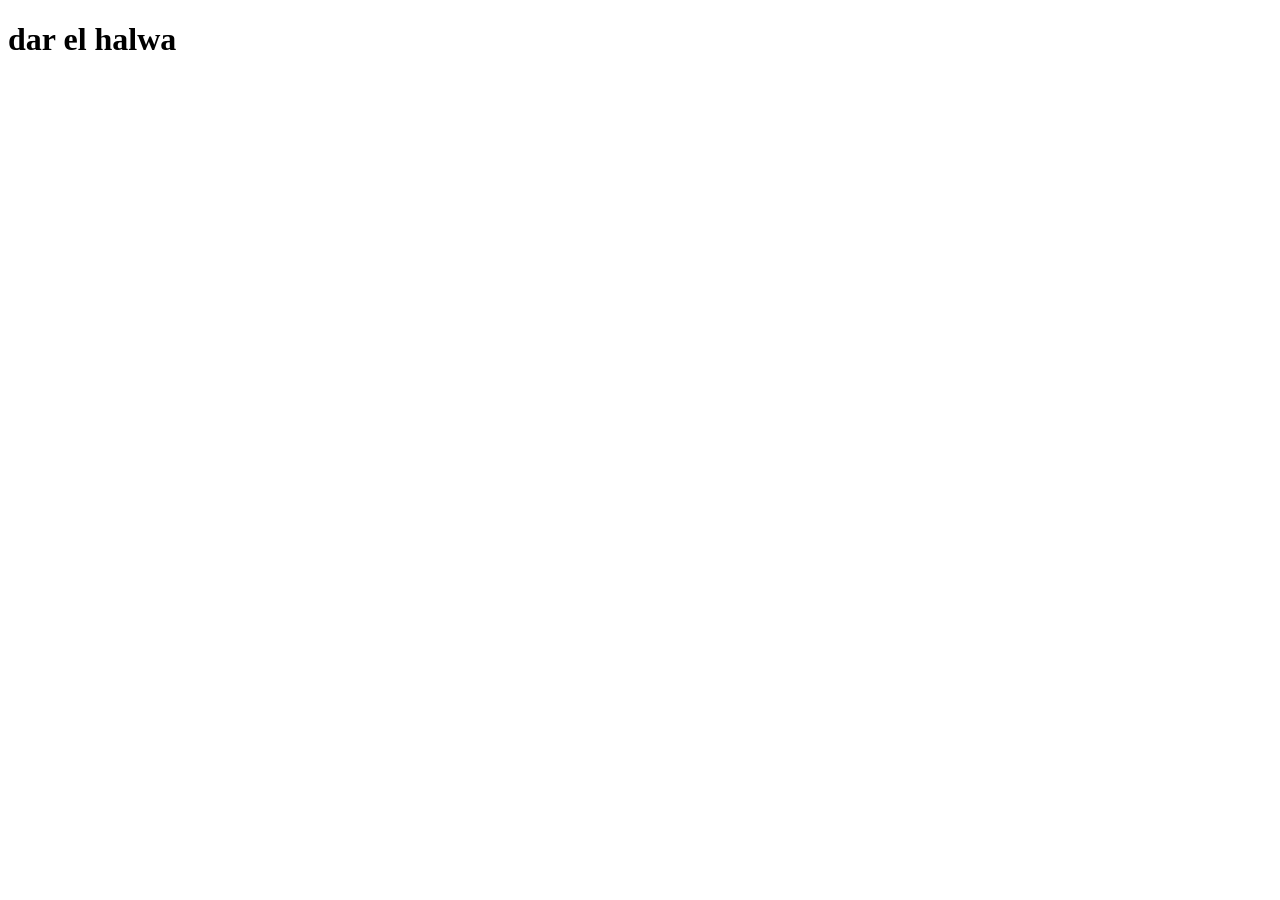
==== index.html @ 50307825 "Initialiser le projet Dar El Halwa" ====
<!DOCTYPE html>
<html lang="fr">
<head>
    <meta charset="UTF-8">
    <meta name="viewport" content="width=device-width, initial-scale=1.0">
    <title>Dar El Halwa — Pâtisserie fine tunisienne</title>
</head>
<body>
    <h1>dar el halwa</h1>
    
</body>
</html>
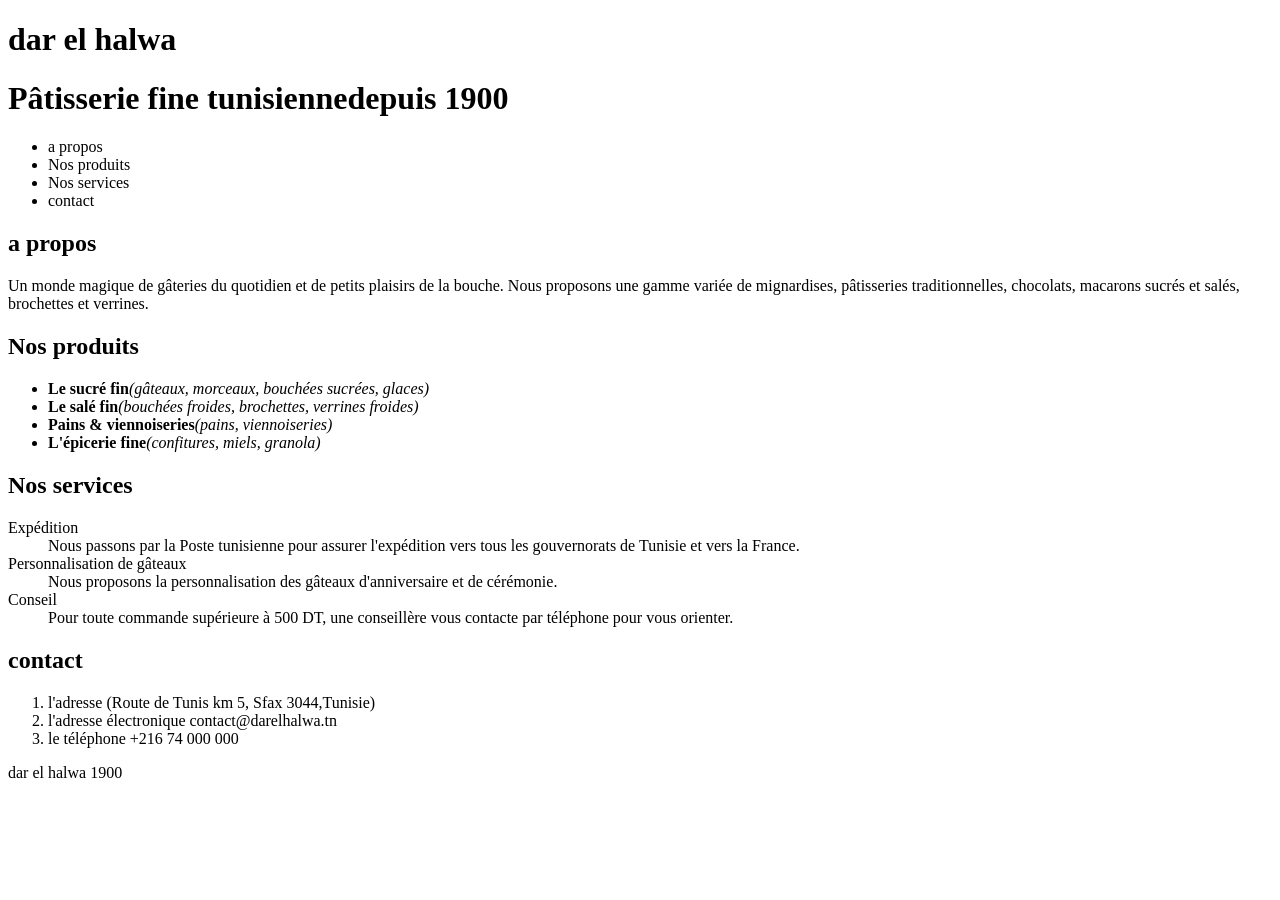
==== commit 3eb04018: "Valider la structure HTML5" ====
--- a/index.html
+++ b/index.html
@@ -7,6 +7,58 @@
 </head>
 <body>
     <h1>dar el halwa</h1>
+    <header><h1>Pâtisserie fine tunisiennedepuis 1900</h1></header>
+    <nav>
+        <ul>
+            <li>a propos</li>
+            <li>Nos produits</li>
+            <li>Nos services</li>
+            <li>contact</li>
+        </ul>
+
+    </nav>
+    <main>
+        <section id="propos">
+            <h2>a propos</h2>
+            <p>Un monde magique de gâteries du quotidien et de petits plaisirs de la bouche. Nous proposons
+             une gamme variée de mignardises, pâtisseries traditionnelles, chocolats, macarons sucrés et
+             salés, brochettes et verrines.</p>
+        </section>
+        <section id="produits">
+            <h2>Nos produits</h2>
+            <ul>
+                <li><strong>Le sucré fin</strong><em>(gâteaux, morceaux, bouchées sucrées, glaces)</em></li>
+                <li><strong>Le salé fin</strong><em>(bouchées froides, brochettes, verrines froides)</em></li>
+                <li><strong>Pains & viennoiseries</strong><em>(pains, viennoiseries)</em></li>
+                <li><strong>L'épicerie fine</strong><em>(confitures, miels, granola)</em></li>
+            </ul>
+        </section>
+        <section id="services">
+            <h2>Nos services</h2>
+            <dl>
+                <dt>Expédition</dt>
+                <dd>Nous passons par la Poste tunisienne pour assurer l'expédition vers tous les gouvernorats
+                de Tunisie et vers la France.</dd>
+                <dt>Personnalisation de gâteaux</dt>
+                <dd>Nous proposons la personnalisation des
+                gâteaux d'anniversaire et de cérémonie.</dd>
+                <dt>Conseil</dt>
+                <dd>Pour toute commande supérieure à 500 DT,
+                une conseillère vous contacte par téléphone
+                pour vous orienter.</dd>
+            </dl>
+        </section>
+        <section id="conntact">
+            <h2>contact</h2>
+            <ol>
+                <li>l'adresse (Route de Tunis km 5, Sfax 3044,Tunisie)</li>
+                <li>l'adresse électronique contact@darelhalwa.tn</li>
+                <li>le téléphone +216 74 000 000</li>
+            </ol>
+        </section>
+    </main>
+    <footer><p>dar el halwa 1900</p></footer>
+
     
 </body>
 </html>
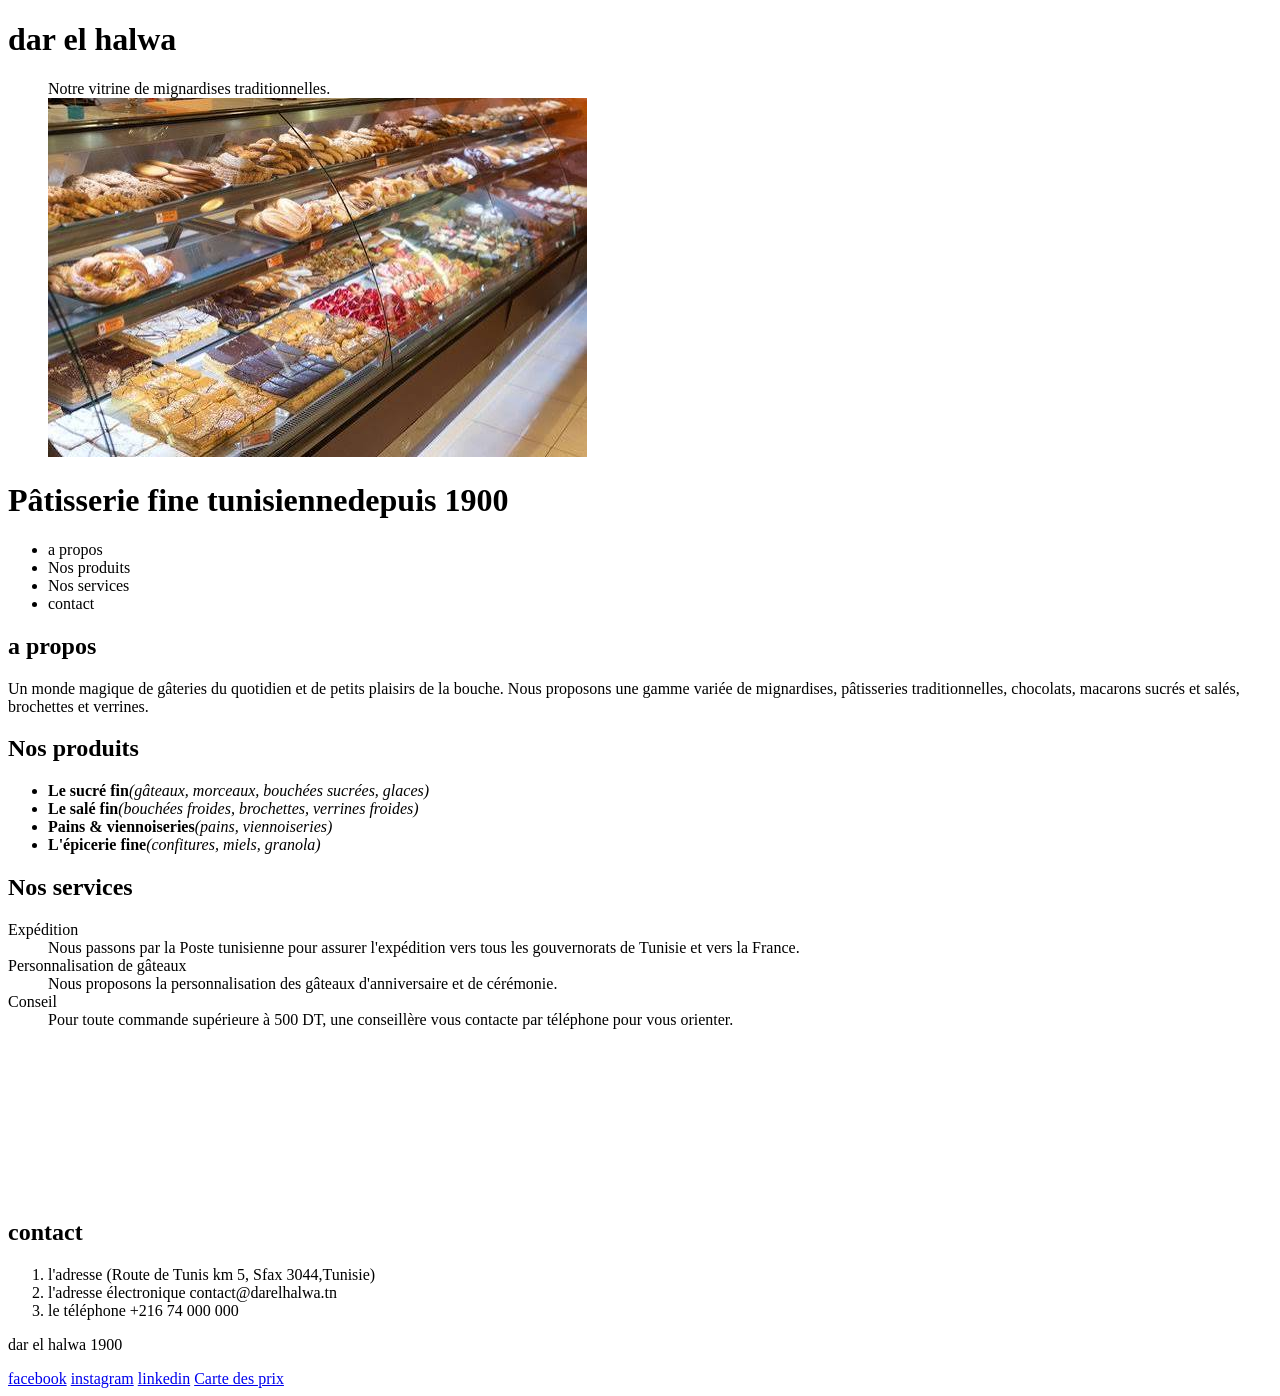
==== commit 3f1941db: "Ajouter l'image et les liens de contact" ====
--- a/index.html
+++ b/index.html
@@ -7,6 +7,11 @@
 </head>
 <body>
     <h1>dar el halwa</h1>
+    <figure>
+        <figcaption>Notre vitrine de mignardises traditionnelles.</figcaption>
+        <img src="images/images (1).jpg" alt="Vitrine garnie de mignardises, cornes de gazelle et makrouds">
+        
+    </figure>
     <header><h1>Pâtisserie fine tunisiennedepuis 1900</h1></header>
     <nav>
         <ul>
@@ -48,6 +53,11 @@
                 pour vous orienter.</dd>
             </dl>
         </section>
+        <section id="temoignages">
+            <video src="vd.mp4"></video>
+
+
+        </section>
         <section id="conntact">
             <h2>contact</h2>
             <ol>
@@ -58,6 +68,10 @@
         </section>
     </main>
     <footer><p>dar el halwa 1900</p></footer>
+    <a href="https://www.facebook.com/darelhalwa">facebook</a> 
+    <a href="https://www.instagram.com/darelhalwa">instagram</a>
+    <a href="https://www.linkedin.com/company/darelhalwa">linkedin</a>
+    <a href="carte.html">Carte des prix</a>
 
     
 </body>
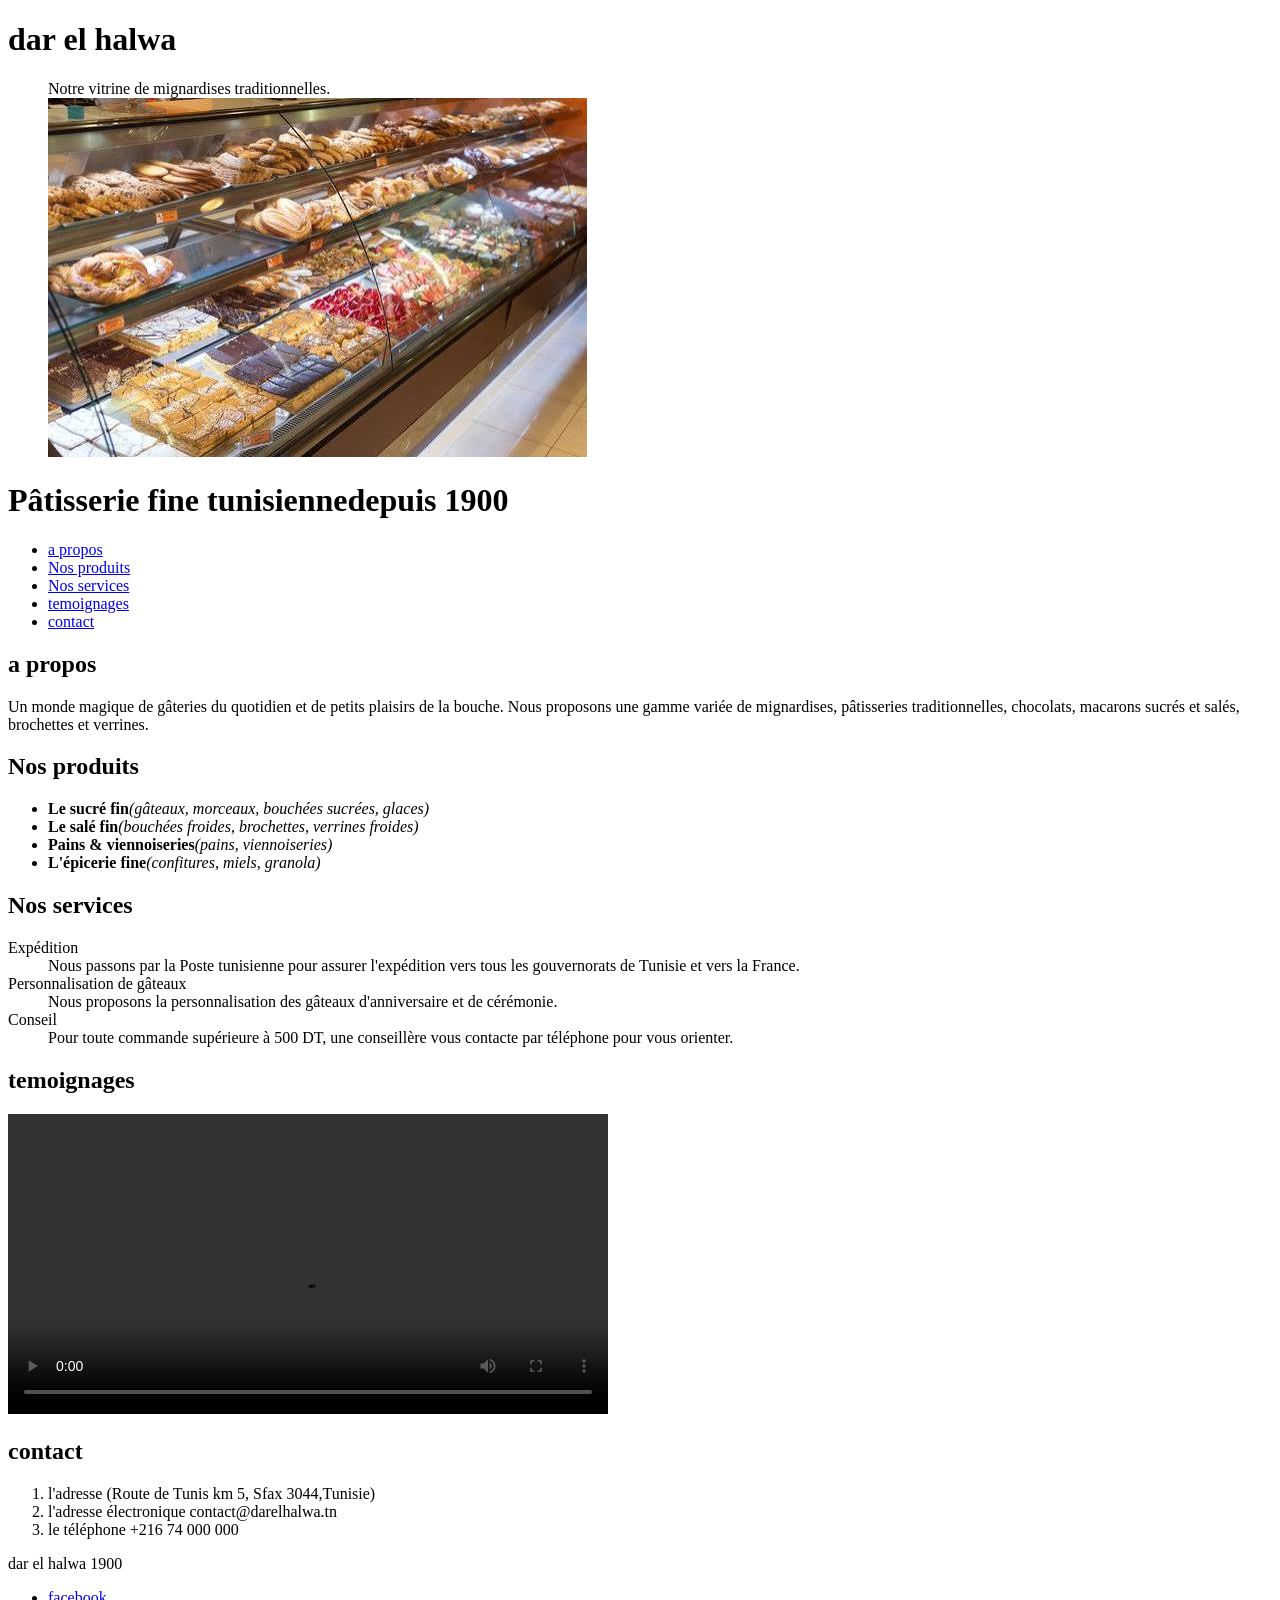
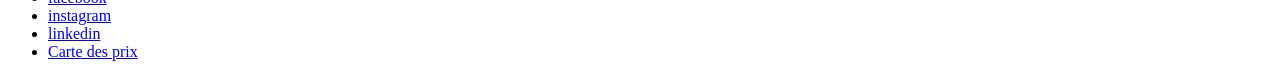
==== commit 16d13f7d: "Update project files" ====
--- a/index.html
+++ b/index.html
@@ -15,10 +15,11 @@
     <header><h1>Pâtisserie fine tunisiennedepuis 1900</h1></header>
     <nav>
         <ul>
-            <li>a propos</li>
-            <li>Nos produits</li>
-            <li>Nos services</li>
-            <li>contact</li>
+            <li><a href="#propos">a propos</a></li>
+            <li><a href="#produits">Nos produits</a></li>
+            <li><a href="#services">Nos services</a></li>
+            <li><a href="#temoignages">temoignages</a></li>
+            <li><a href="#produits">contact</a></li>
         </ul>
 
     </nav>
@@ -54,8 +55,10 @@
             </dl>
         </section>
         <section id="temoignages">
-            <video src="vd.mp4"></video>
-
+            <h1>temoignages</h1>
+            <video controls width="600" src="vd.mp4">
+             Votre navigateur ne supporte pas la lecture de vidéos.
+            </video>
 
         </section>
         <section id="conntact">
@@ -68,10 +71,16 @@
         </section>
     </main>
     <footer><p>dar el halwa 1900</p></footer>
-    <a href="https://www.facebook.com/darelhalwa">facebook</a> 
-    <a href="https://www.instagram.com/darelhalwa">instagram</a>
-    <a href="https://www.linkedin.com/company/darelhalwa">linkedin</a>
-    <a href="carte.html">Carte des prix</a>
+    <ul>
+        <li> <a href="https://www.facebook.com/darelhalwa">facebook</a> </li>
+        <li><a href="https://www.instagram.com/darelhalwa">instagram</a></li>
+        <li><a href="https://www.linkedin.com/company/darelhalwa">linkedin</a></li>
+        <li>  <a href="carte.html">Carte des prix</a></li>
+    </ul>
+   
+    
+    
+  
 
     
 </body>
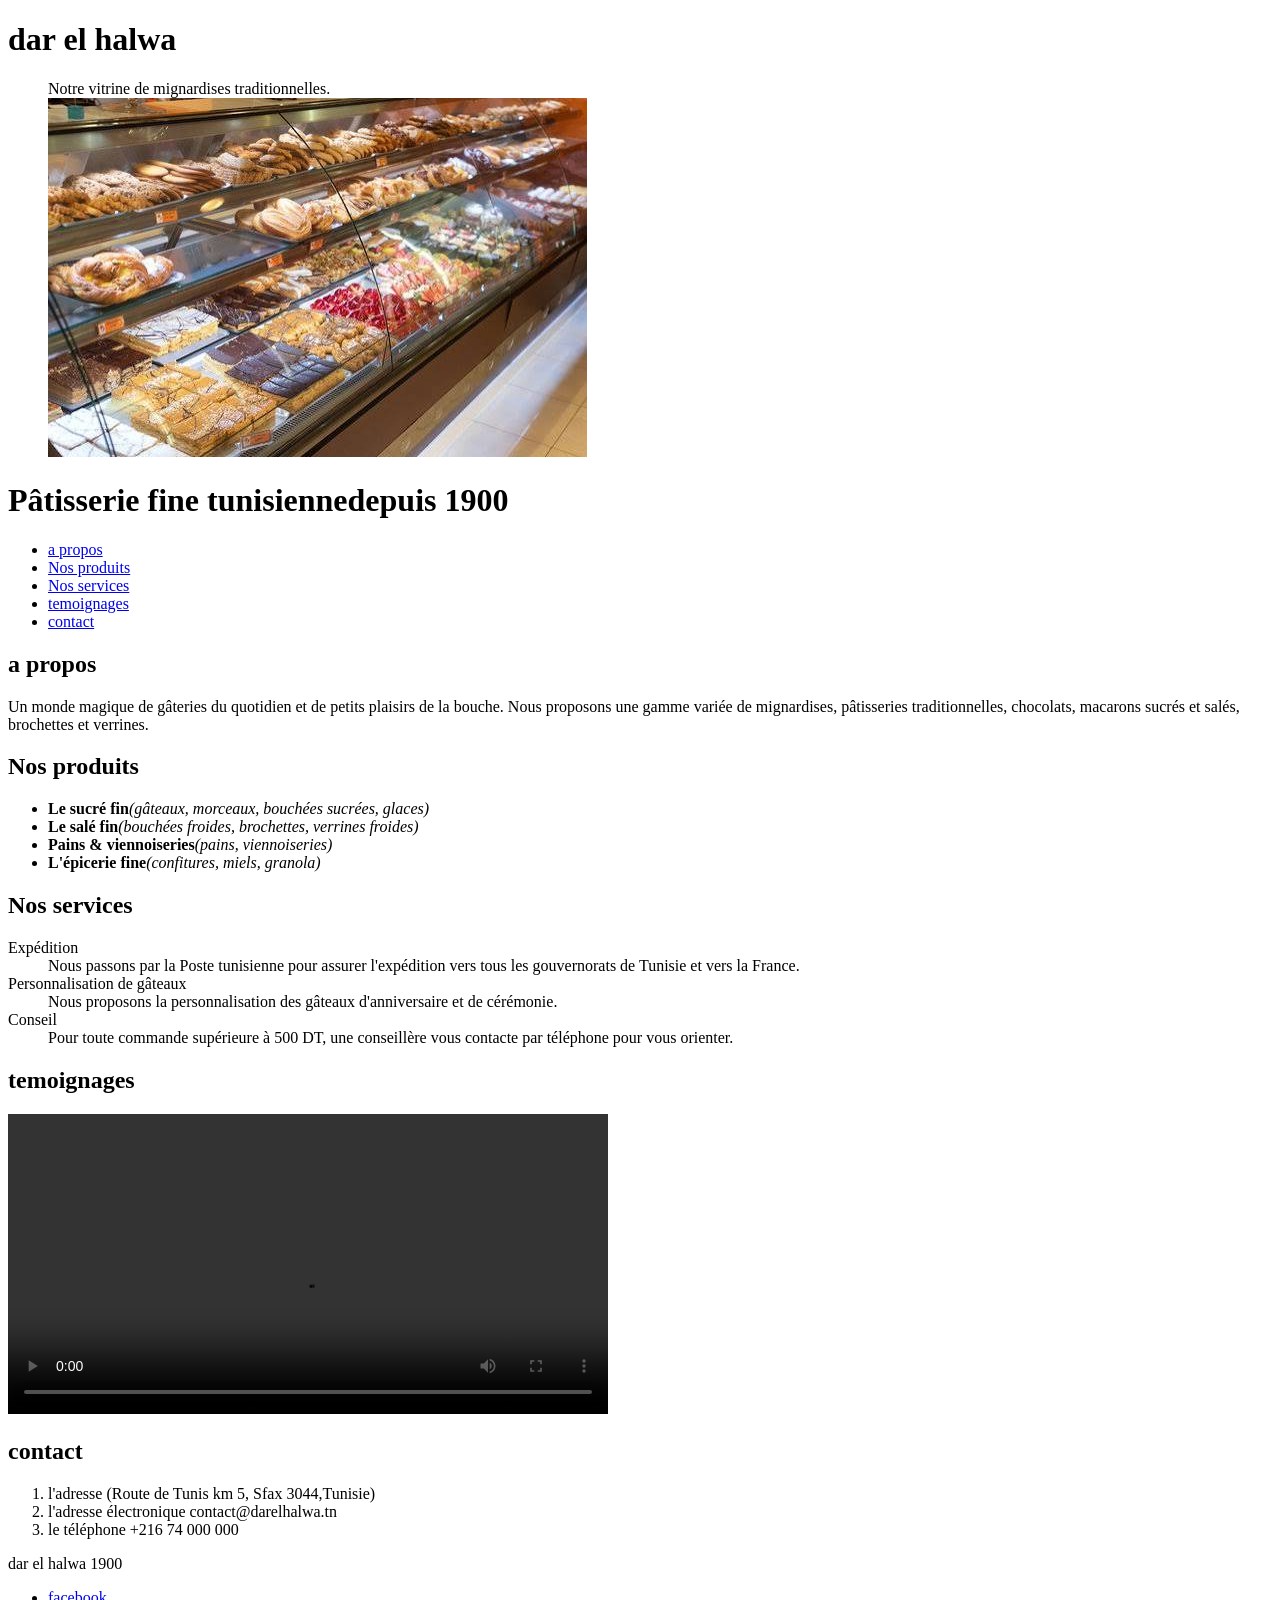
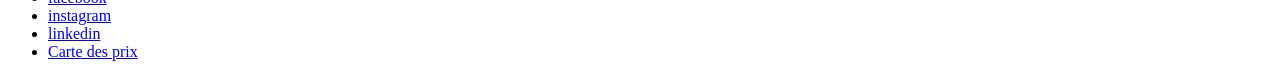
==== commit 8ba5491f: "add new pagem:[commande.html]" ====
--- a/index.html
+++ b/index.html
@@ -56,7 +56,7 @@
         </section>
         <section id="temoignages">
             <h1>temoignages</h1>
-            <video controls width="600" src="vd.mp4">
+            <video controls width="600" src="">
              Votre navigateur ne supporte pas la lecture de vidéos.
             </video>
 
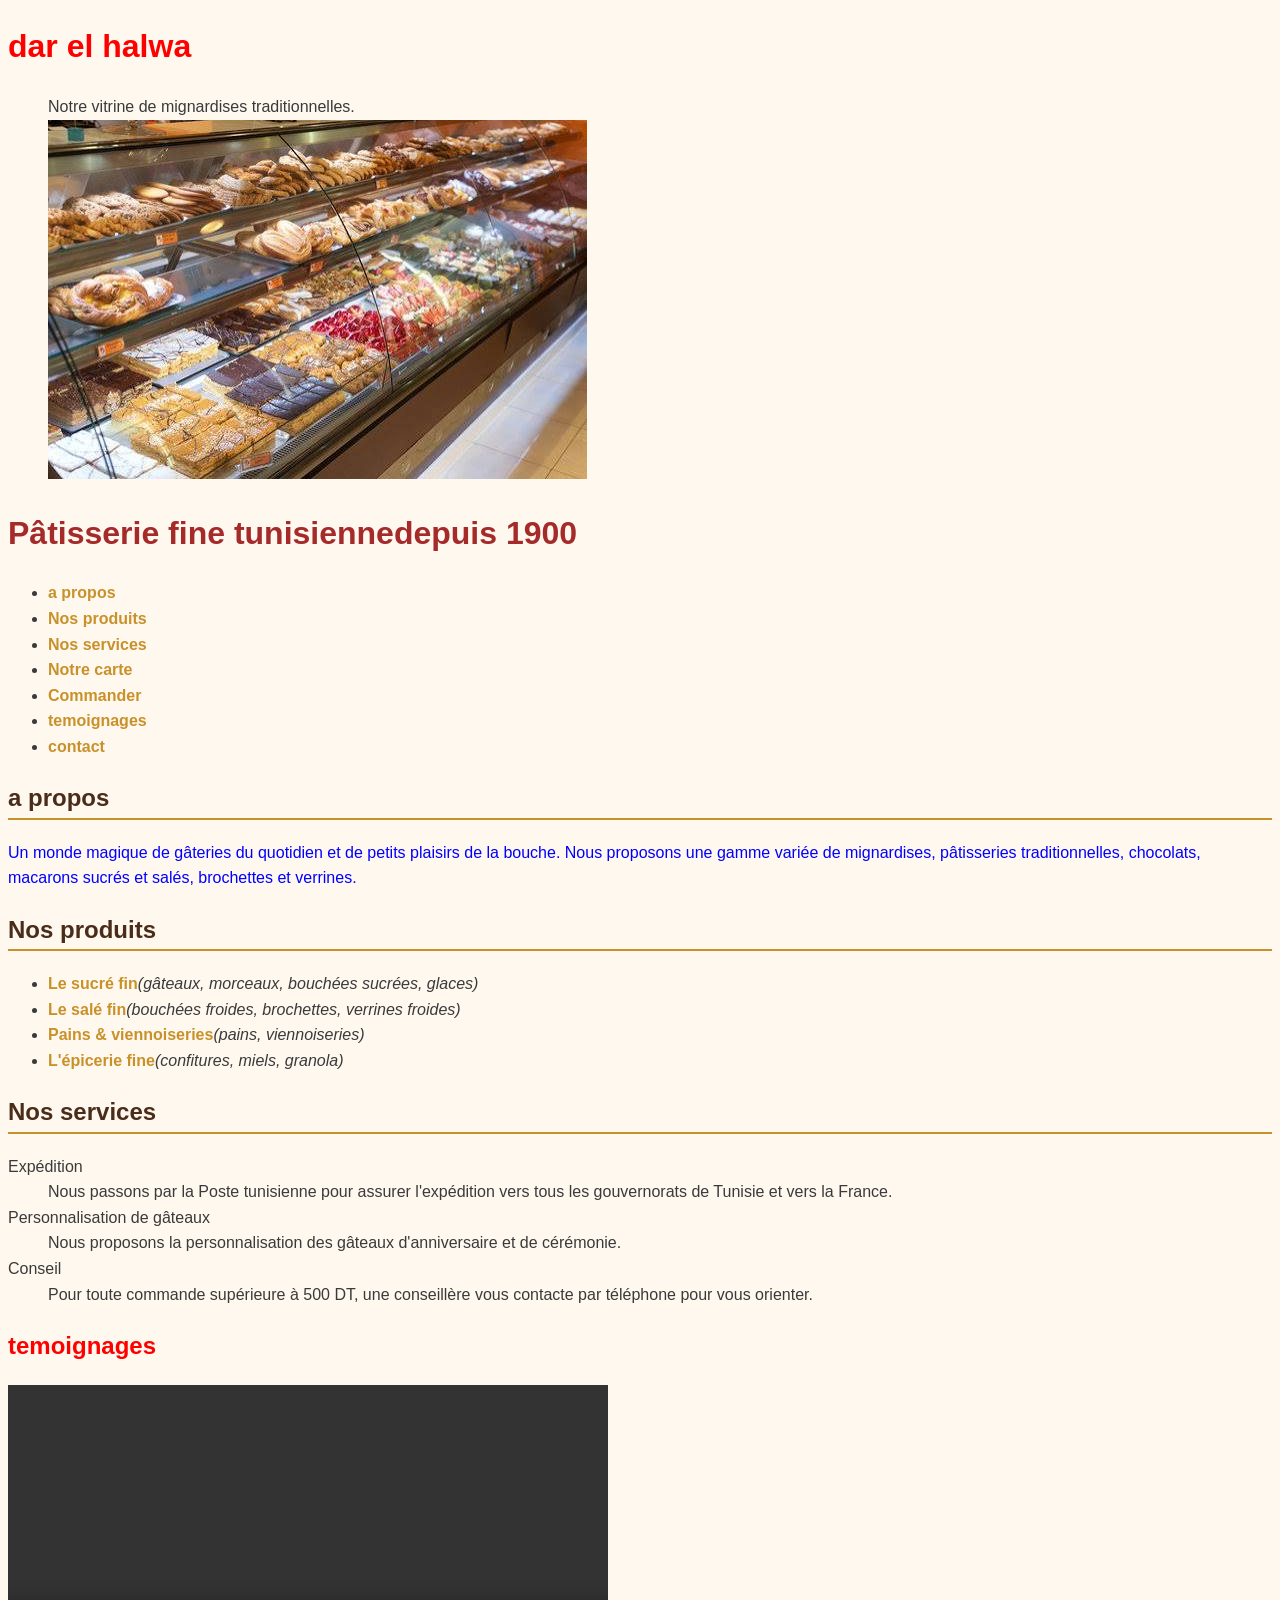
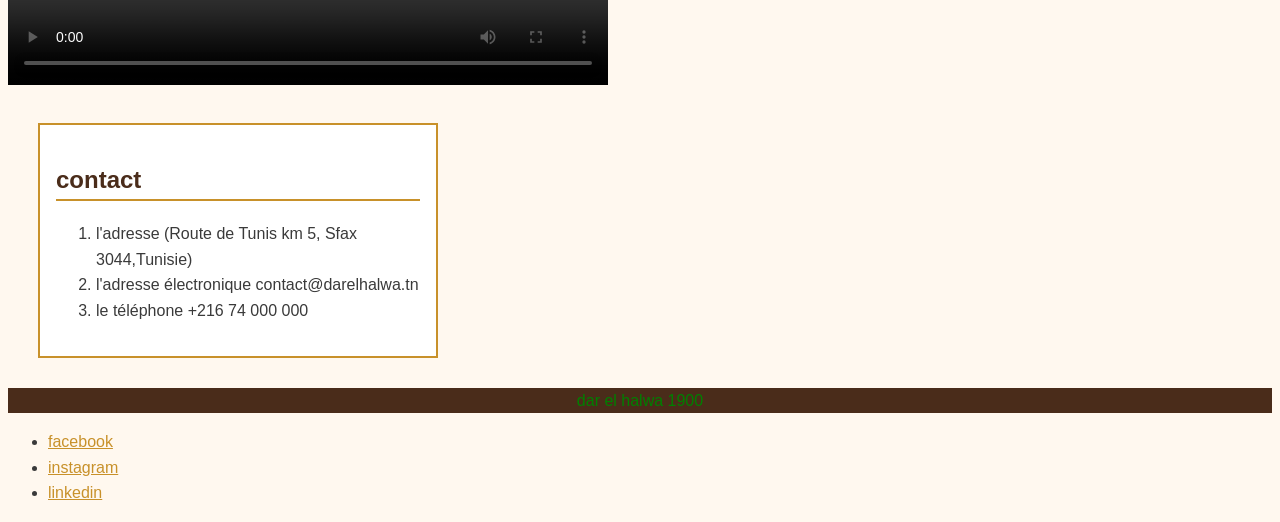
==== commit 042dfe27: "new css" ====
--- a/index.html
+++ b/index.html
@@ -4,6 +4,12 @@
     <meta charset="UTF-8">
     <meta name="viewport" content="width=device-width, initial-scale=1.0">
     <title>Dar El Halwa — Pâtisserie fine tunisienne</title>
+    <style>
+    h1 {
+      color: green;
+    }
+  </style>
+  <link rel="stylesheet" href="css/style.css">
 </head>
 <body>
     <h1>dar el halwa</h1>
@@ -12,12 +18,14 @@
         <img src="images/images (1).jpg" alt="Vitrine garnie de mignardises, cornes de gazelle et makrouds">
         
     </figure>
-    <header><h1>Pâtisserie fine tunisiennedepuis 1900</h1></header>
+    <header><h1 style="color: brown;" >Pâtisserie fine tunisiennedepuis 1900</h1></header>
     <nav>
         <ul>
             <li><a href="#propos">a propos</a></li>
             <li><a href="#produits">Nos produits</a></li>
             <li><a href="#services">Nos services</a></li>
+            <li><a href="carte.html">Notre carte</a></li>
+            <li><a href="commande.html">Commander</a></li>
             <li><a href="#temoignages">temoignages</a></li>
             <li><a href="#produits">contact</a></li>
         </ul>
@@ -61,7 +69,7 @@
             </video>
 
         </section>
-        <section id="conntact">
+        <section id="contact" class="carte-info">
             <h2>contact</h2>
             <ol>
                 <li>l'adresse (Route de Tunis km 5, Sfax 3044,Tunisie)</li>
@@ -75,7 +83,6 @@
         <li> <a href="https://www.facebook.com/darelhalwa">facebook</a> </li>
         <li><a href="https://www.instagram.com/darelhalwa">instagram</a></li>
         <li><a href="https://www.linkedin.com/company/darelhalwa">linkedin</a></li>
-        <li>  <a href="carte.html">Carte des prix</a></li>
     </ul>
    
     
--- a/css/style.css
+++ b/css/style.css
@@ -0,0 +1,103 @@
+h1 {
+  color: red;
+}
+:root {
+  --miel: #c8912a;
+  --chocolat: #4a2c1a;
+  --creme: #fff8ef;
+  --pistache: #6b8e4e;
+  --gris-texte: #3a3a3a;
+  --espace: 1rem;
+}
+body {
+  background-color: var(--creme);
+  color: var(--gris-texte);
+}
+h2 {
+  color: var(--chocolat);
+  border-bottom: 2px solid var(--miel);
+}
+nav a {
+  text-decoration: none;
+  color: var(--chocolat);
+  font-weight: bold;
+}
+strong {
+  color: var(--miel);
+}
+footer {
+  background-color: var(--chocolat);
+  color: var(--creme);
+  text-align: center;
+}
+p, li {
+  line-height: 1.6;
+}
+#contact {
+  background-color: #ffffff;
+  padding: var(--espace);
+}
+.mise-en-avant {
+  font-size: 1.2rem;
+  font-style: italic;
+}
+a:link { 
+  color: var(--miel); 
+}
+
+a:visited { 
+  color: var(--pistache); 
+}
+
+a:hover { 
+  color: var(--chocolat); 
+  text-decoration: underline; 
+}
+
+a:active { 
+  color: var(--chocolat); 
+}
+p { color: green; }
+main p { color: blue; }
+.mise-en-avant { color: red; }
+.carte-info {
+  width: 400px;
+  padding: 20px;
+  border: 2px solid var(--miel);
+  margin: 30px;
+}
+*, *::before, *::after {
+  box-sizing: border-box;
+}
+body {
+  font-family: 'Segoe UI', Tahoma, Geneva, Verdana, sans-serif;
+  line-height: 1.6;
+  font-size: 1rem;
+}
+table {
+  border-collapse: collapse;
+  width: 100%;
+  margin-top: 1rem;
+}
+
+thead {
+  background-color: var(--miel);
+  color: var(--chocolat);
+}
+
+th, td {
+  border: 1px solid #d3d3d3;
+  padding: 8px;
+}
+tbody tr td:last-child {
+  text-align: right;
+}
+tbody tr:nth-child(even) {
+  background-color: #faf3e8;
+}
+caption {
+  caption-side: bottom;
+  font-style: italic;
+  margin-top: 10px;
+  color: var(--gris-texte);
+}
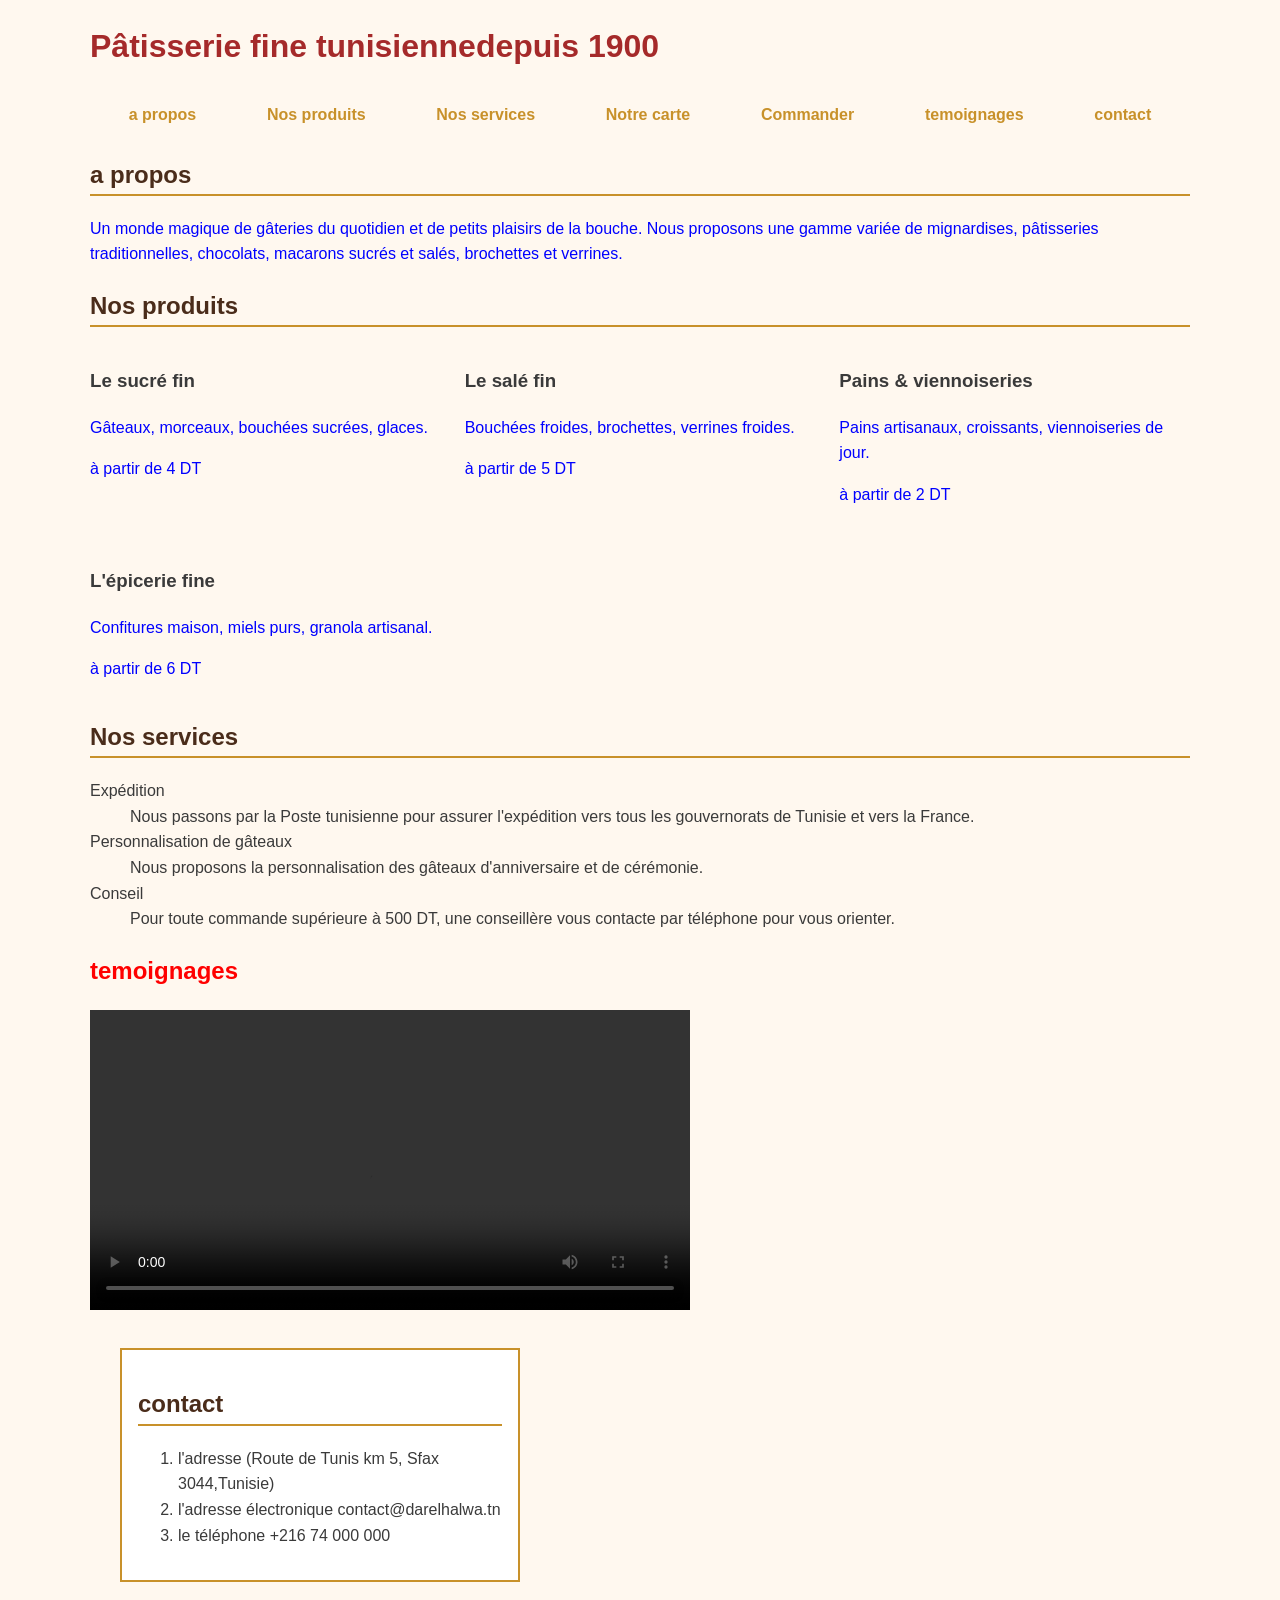
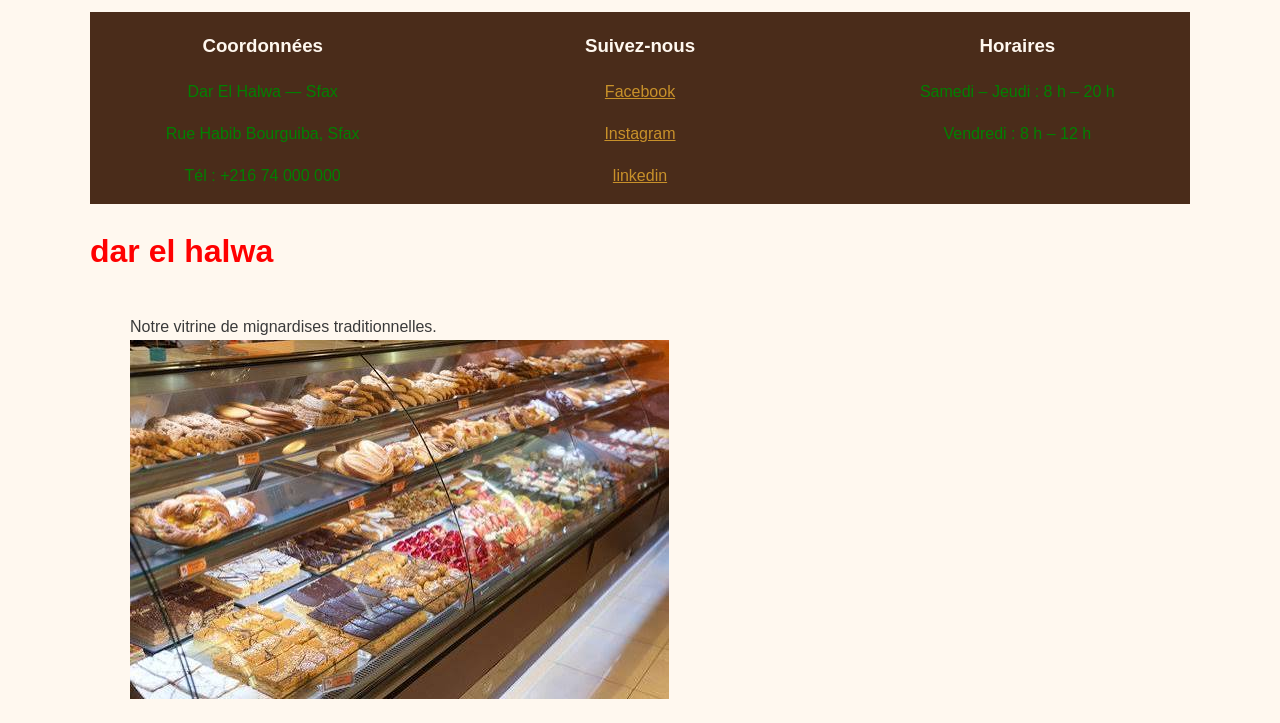
==== commit 37bee9be: "Mettre en page le site avec Flexbox, Grid et mobile-first" ====
--- a/index.html
+++ b/index.html
@@ -40,11 +40,27 @@
         </section>
         <section id="produits">
             <h2>Nos produits</h2>
-            <ul>
-                <li><strong>Le sucré fin</strong><em>(gâteaux, morceaux, bouchées sucrées, glaces)</em></li>
-                <li><strong>Le salé fin</strong><em>(bouchées froides, brochettes, verrines froides)</em></li>
-                <li><strong>Pains & viennoiseries</strong><em>(pains, viennoiseries)</em></li>
-                <li><strong>L'épicerie fine</strong><em>(confitures, miels, granola)</em></li>
+            <ul class="grille-produits">
+                <li>
+                    <h3>Le sucré fin</h3>
+                    <p>Gâteaux, morceaux, bouchées sucrées, glaces.</p>
+                    <p class="prix">à partir de 4 DT</p>
+                </li>
+                <li>
+                    <h3>Le salé fin</h3>
+                    <p>Bouchées froides, brochettes, verrines froides.</p>
+                    <p class="prix">à partir de 5 DT</p>
+                </li>
+                <li>
+                    <h3>Pains & viennoiseries</h3>
+                    <p>Pains artisanaux, croissants, viennoiseries de jour.</p>
+                    <p class="prix">à partir de 2 DT</p>
+                </li>
+                <li>
+                    <h3>L'épicerie fine</h3>
+                    <p>Confitures maison, miels purs, granola artisanal.</p>
+                    <p class="prix">à partir de 6 DT</p>
+                </li>
             </ul>
         </section>
         <section id="services">
@@ -78,17 +94,26 @@
             </ol>
         </section>
     </main>
-    <footer><p>dar el halwa 1900</p></footer>
-    <ul>
-        <li> <a href="https://www.facebook.com/darelhalwa">facebook</a> </li>
-        <li><a href="https://www.instagram.com/darelhalwa">instagram</a></li>
-        <li><a href="https://www.linkedin.com/company/darelhalwa">linkedin</a></li>
-    </ul>
-   
-    
-    
-  
+    <footer>
+      <div>
+      <h3>Coordonnées</h3>
+      <p>Dar El Halwa — Sfax</p>
+      <p>Rue Habib Bourguiba, Sfax</p>
+      <p>Tél : +216 74 000 000</p>
+     </div>
 
-    
+     <div>
+     <h3>Suivez-nous</h3>
+     <p><a href="https://www.facebook.com/darelhalwa">Facebook</a></p>
+     <p><a href="https://www.instagram.com/darelhalwa">Instagram</a></p>
+     <p><a href="https://www.linkedin.com/company/darelhalwa">linkedin</a></p>
+     </div>
+
+     <div>
+     <h3>Horaires</h3>
+     <p>Samedi – Jeudi : 8 h – 20 h</p>
+     <p>Vendredi : 8 h – 12 h</p>
+     </div>
+  </footer>
 </body>
 </html>
--- a/css/style.css
+++ b/css/style.css
@@ -100,4 +100,76 @@
   font-style: italic;
   margin-top: 10px;
   color: var(--gris-texte);
+}
+nav ul {
+  display: flex;
+  flex-wrap: wrap;
+  justify-content: space-evenly;
+  align-items: center;
+  gap: var(--espace);
+  list-style: none;
+  padding: 0;
+  margin: 0;
+}
+nav a {
+  display: block;
+  padding: 0.5rem 1rem;
+  border-radius: 6px;
+  text-decoration: none;
+  color: inherit;
+  transition: background-color 0.2s ease, color 0.2s ease;
+}
+nav a:hover {
+  background-color: var(--couleur-principale, #8b4513);
+  color: #ffffff;
+}
+footer {
+  display: flex;
+  gap: calc(var(--espace) * 2);
+}
+
+footer > div {
+  flex: 1;
+}
+.grille-produits {
+  display: grid;
+  grid-template-columns: repeat(3, 1fr);
+  gap: 1.5rem;
+  list-style: none;
+  padding: 0;
+}
+.carte {
+  background-color: #ffffff;
+  border: 1px solid #e2e8f0;
+  border-radius: 8px;
+  padding: 1.25rem;
+  box-shadow: 0 2px 4px rgba(0, 0, 0, 0.05);
+
+  display: flex;
+  flex-direction: column;
+}
+.carte .prix {
+  margin-top: auto;
+  font-weight: bold;
+  color: var(--couleur-principale, #8b4513);
+}
+/* Gabarit général appliqué sur la balise body */
+body {
+  display: grid;
+  grid-template-areas:
+    "entete"
+    "navigation"
+    "contenu"
+    "pied";
+  grid-template-rows: auto auto 1fr auto;
+  min-height: 100vh;
+  max-width: 1100px;
+  margin: 0 auto;
+}
+header { grid-area: entete; }
+nav    { grid-area: navigation; }
+main   { grid-area: contenu; }
+footer { grid-area: pied; }
+.carte {
+  width: 400px;
 }
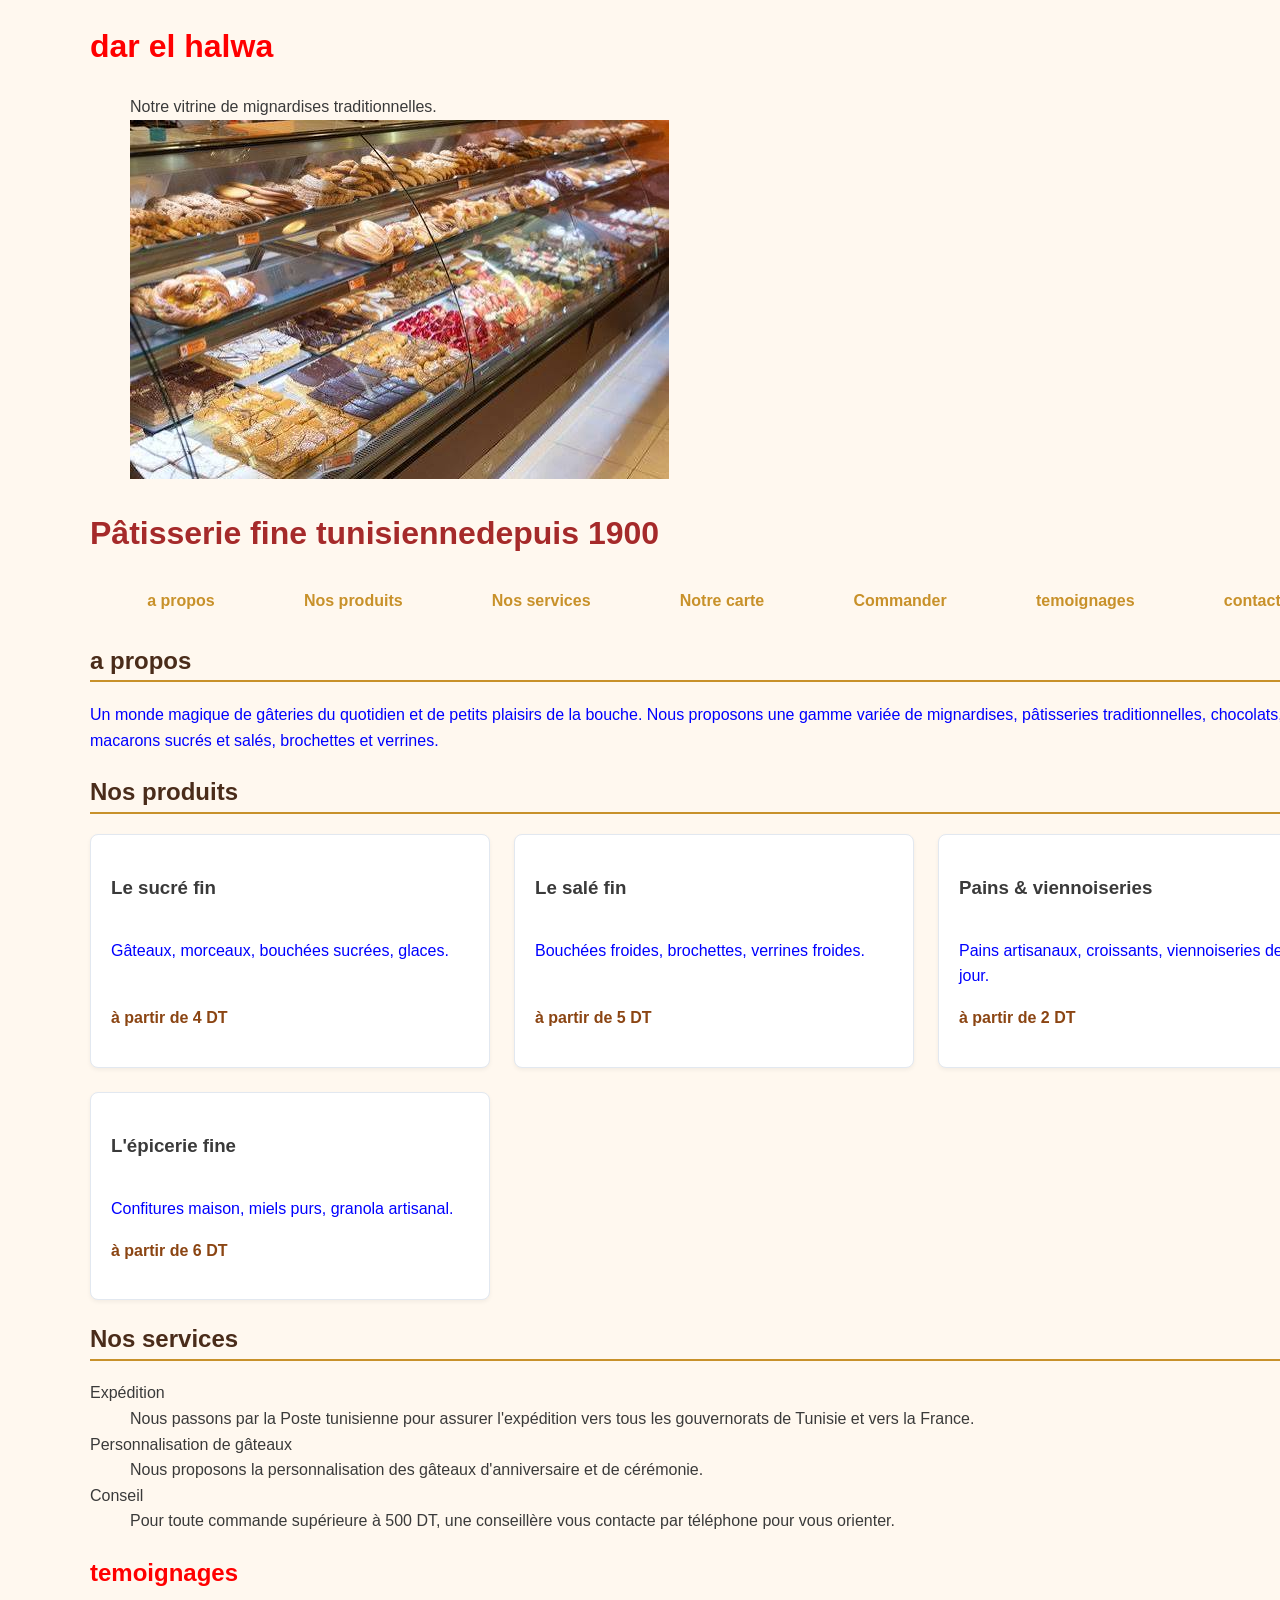
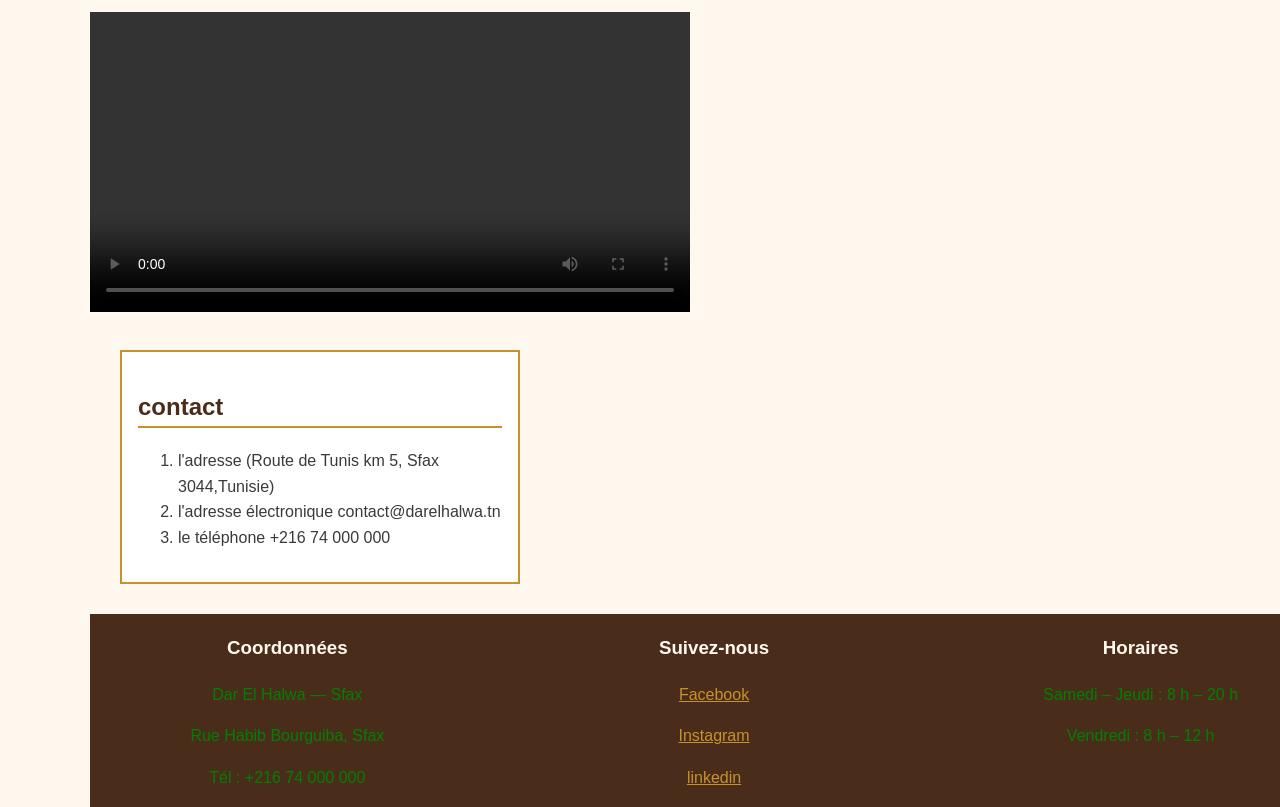
==== commit 1b6ad930: "new" ====
--- a/index.html
+++ b/index.html
@@ -12,13 +12,14 @@
   <link rel="stylesheet" href="css/style.css">
 </head>
 <body>
-    <h1>dar el halwa</h1>
-    <figure>
-        <figcaption>Notre vitrine de mignardises traditionnelles.</figcaption>
-        <img src="images/images (1).jpg" alt="Vitrine garnie de mignardises, cornes de gazelle et makrouds">
-        
-    </figure>
-    <header><h1 style="color: brown;" >Pâtisserie fine tunisiennedepuis 1900</h1></header>
+     <header>
+        <h1>dar el halwa</h1>
+        <figure>
+            <figcaption>Notre vitrine de mignardises traditionnelles.</figcaption>
+            <img src="images/images (1).jpg" alt="Vitrine garnie de mignardises, cornes de gazelle et makrouds">
+        </figure>
+        <h1 style="color: brown;" >Pâtisserie fine tunisiennedepuis 1900</h1>
+    </header>
     <nav>
         <ul>
             <li><a href="#propos">a propos</a></li>
@@ -39,30 +40,30 @@
              salés, brochettes et verrines.</p>
         </section>
         <section id="produits">
-            <h2>Nos produits</h2>
-            <ul class="grille-produits">
-                <li>
-                    <h3>Le sucré fin</h3>
-                    <p>Gâteaux, morceaux, bouchées sucrées, glaces.</p>
-                    <p class="prix">à partir de 4 DT</p>
-                </li>
-                <li>
-                    <h3>Le salé fin</h3>
-                    <p>Bouchées froides, brochettes, verrines froides.</p>
-                    <p class="prix">à partir de 5 DT</p>
-                </li>
-                <li>
-                    <h3>Pains & viennoiseries</h3>
-                    <p>Pains artisanaux, croissants, viennoiseries de jour.</p>
-                    <p class="prix">à partir de 2 DT</p>
-                </li>
-                <li>
-                    <h3>L'épicerie fine</h3>
-                    <p>Confitures maison, miels purs, granola artisanal.</p>
-                    <p class="prix">à partir de 6 DT</p>
-                </li>
-            </ul>
-        </section>
+    <h2>Nos produits</h2>
+    <ul class="grille-produits">
+        <li class="carte">
+            <h3>Le sucré fin</h3>
+            <p>Gâteaux, morceaux, bouchées sucrées, glaces.</p>
+            <p class="prix">à partir de 4 DT</p>
+        </li>
+        <li class="carte">
+            <h3>Le salé fin</h3>
+            <p>Bouchées froides, brochettes, verrines froides.</p>
+            <p class="prix">à partir de 5 DT</p>
+        </li>
+        <li class="carte">
+            <h3>Pains &amp; viennoiseries</h3>
+            <p>Pains artisanaux, croissants, viennoiseries de jour.</p>
+            <p class="prix">à partir de 2 DT</p>
+        </li>
+        <li class="carte">
+            <h3>L'épicerie fine</h3>
+            <p>Confitures maison, miels purs, granola artisanal.</p>
+            <p class="prix">à partir de 6 DT</p>
+        </li>
+    </ul>
+</section>
         <section id="services">
             <h2>Nos services</h2>
             <dl>
@@ -95,25 +96,25 @@
         </section>
     </main>
     <footer>
-      <div>
-      <h3>Coordonnées</h3>
-      <p>Dar El Halwa — Sfax</p>
-      <p>Rue Habib Bourguiba, Sfax</p>
-      <p>Tél : +216 74 000 000</p>
-     </div>
+        <div>
+            <h3>Coordonnées</h3>
+            <p>Dar El Halwa — Sfax</p>
+            <p>Rue Habib Bourguiba, Sfax</p>
+            <p>Tél : +216 74 000 000</p>
+        </div>
 
-     <div>
-     <h3>Suivez-nous</h3>
-     <p><a href="https://www.facebook.com/darelhalwa">Facebook</a></p>
-     <p><a href="https://www.instagram.com/darelhalwa">Instagram</a></p>
-     <p><a href="https://www.linkedin.com/company/darelhalwa">linkedin</a></p>
-     </div>
+        <div>
+            <h3>Suivez-nous</h3>
+            <p><a href="https://www.facebook.com/darelhalwa">Facebook</a></p>
+            <p><a href="https://www.instagram.com/darelhalwa">Instagram</a></p>
+            <p><a href="https://www.linkedin.com/company/darelhalwa">linkedin</a></p>
+        </div>
 
-     <div>
-     <h3>Horaires</h3>
-     <p>Samedi – Jeudi : 8 h – 20 h</p>
-     <p>Vendredi : 8 h – 12 h</p>
-     </div>
+        <div>
+            <h3>Horaires</h3>
+            <p>Samedi – Jeudi : 8 h – 20 h</p>
+            <p>Vendredi : 8 h – 12 h</p>
+        </div>
   </footer>
 </body>
 </html>
